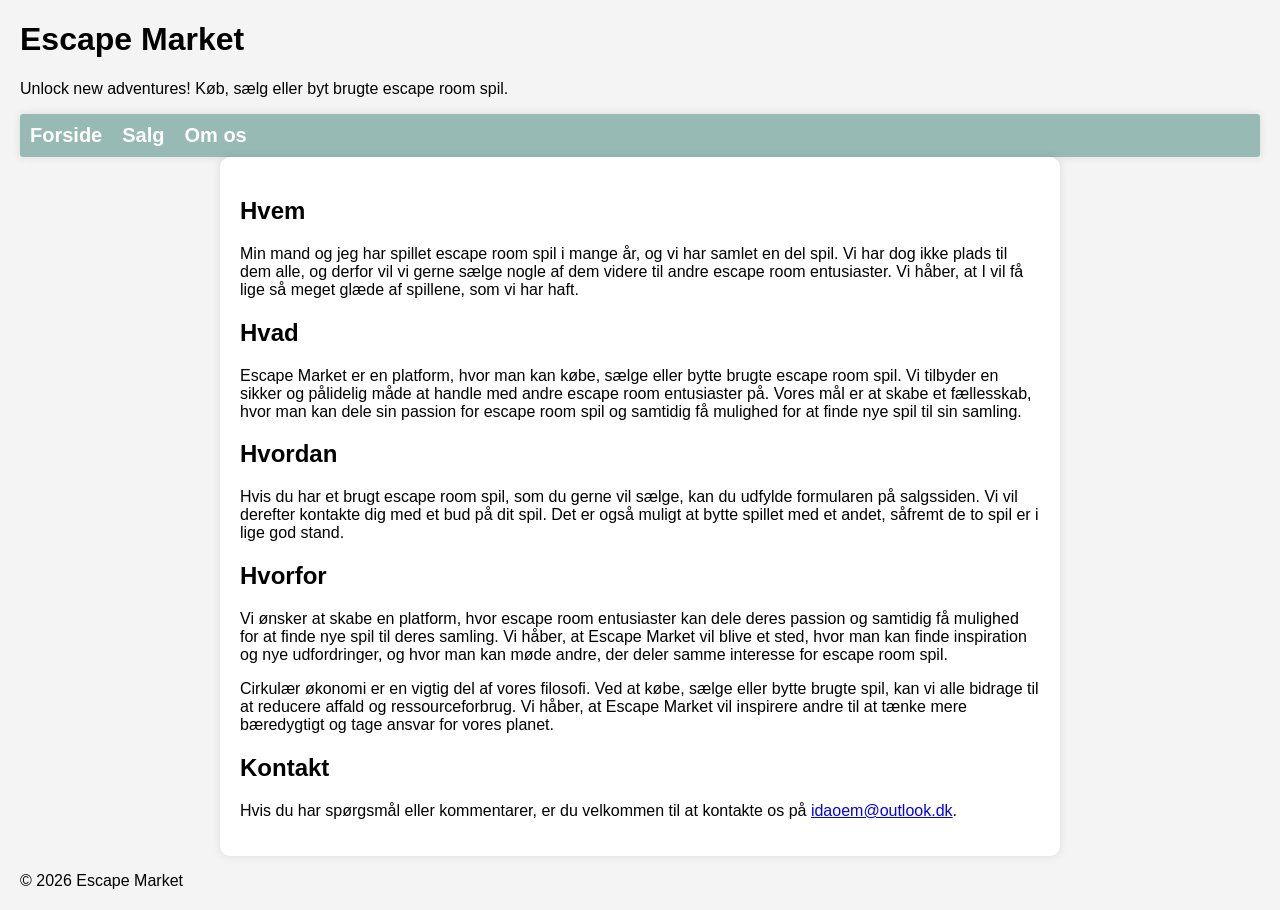
==== about.html @ 67d7bad5 "Tilføjelse af siden 'om os' samt mock text hertil" ====
<!DOCTYPE html>
<html>

<head>
    <link rel="stylesheet" href="style.css">
    <meta name="viewport" content="width=device-width, initial-scale=1.0">
    <title>Escape Market</title>
</head>

<body>

    <header>
        <h1>Escape Market</h1>
        <p>Unlock new adventures! Køb, sælg eller byt brugte escape room spil.</p>
        <nav class="navigation">
            <a href="index.html">Forside</a>
            <a href="salg.html">Salg</a>
            <a href="about.html">Om os</a>
        </nav>
    </header>

    <main>
        <h2>Hvem</h2>
        <p>Min mand og jeg har spillet escape room spil i mange år, og vi har samlet en del spil. Vi har dog ikke plads til dem alle, og derfor vil vi gerne sælge nogle af dem videre til andre escape room entusiaster. Vi håber, at I vil få lige så meget glæde af spillene, som vi har haft.
        </p>

        <h2>Hvad</h2>
        <p>
            Escape Market er en platform, hvor man kan købe, sælge eller bytte brugte escape room spil. Vi tilbyder en sikker og pålidelig måde at handle med andre escape room entusiaster på. Vores mål er at skabe et fællesskab, hvor man kan dele sin passion for escape room spil og samtidig få mulighed for at finde nye spil til sin samling.
        </p>

        <h2>Hvordan</h2>
        <p>
            Hvis du har et brugt escape room spil, som du gerne vil sælge, kan du udfylde formularen på salgssiden. Vi vil derefter kontakte dig med et bud på dit spil. Det er også muligt at bytte spillet med et andet, såfremt de to spil er i lige god stand.
        </p>

        <h2>Hvorfor</h2>
        <p>
            Vi ønsker at skabe en platform, hvor escape room entusiaster kan dele deres passion og samtidig få mulighed for at finde nye spil til deres samling. Vi håber, at Escape Market vil blive et sted, hvor man kan finde inspiration og nye udfordringer, og hvor man kan møde andre, der deler samme interesse for escape room spil.
        </p>

        <p>
            Cirkulær økonomi er en vigtig del af vores filosofi. Ved at købe, sælge eller bytte brugte spil, kan vi alle bidrage til at reducere affald og ressourceforbrug. Vi håber, at Escape Market vil inspirere andre til at tænke mere bæredygtigt og tage ansvar for vores planet.
        </p>

        <h2>Kontakt</h2>
        <p>
            Hvis du har spørgsmål eller kommentarer, er du velkommen til at kontakte os på <a href="mailto: idaoem@outlook.dk">idaoem@outlook.dk</a>.
        </p>

    </main>

    <footer>
        <p>© 2026 Escape Market</p>
    </footer>

</body>

</html>
---- style.css ----
body {
    font-family: Papyrus, sans-serif;
    margin: 20px;
    background-color: #f4f4f4;
}
 nav {
    display:flex;
    background-color: #025c4d62;
    padding: 10px;
    gap: 20px;
    border-radius: 3px;
    box-shadow: 0 0 10px rgba(0, 0, 0, 0.1);
 }

 .navigation a {
        text-decoration: none;
        color: #ffffff;
        font-weight: bold;
        font-size: 20px;
    }

main {
    max-width: 800px;
    margin: 0 auto;
    padding: 20px;
    background-color: #ffffff;
    border-radius: 10px;
    box-shadow: 0 0 10px rgba(0, 0, 0, 0.1);
}

.game {
    padding: 20px;
    background-color: #e7ebd9;
    border: 1px solid #585814;
    border-radius: 30px;
    box-shadow: 0 0 10px rgba(0, 0, 0, 0.1);
    flex: 1;
    min-width: 200px;
}

.game-list {
    display: flex;
    flex-wrap: wrap;
    gap: 20px;
}

/*@media (min-width: 600px) {
    nav {
        flex-direction: column;
        align-items: flex-start;
    }
    main {
        padding: 10px;
    }
    .game {
        padding: 10px;
        width: 100%;
    }
    .game-list {
        flex-direction: column;
        align-items: center;
    }
}*/
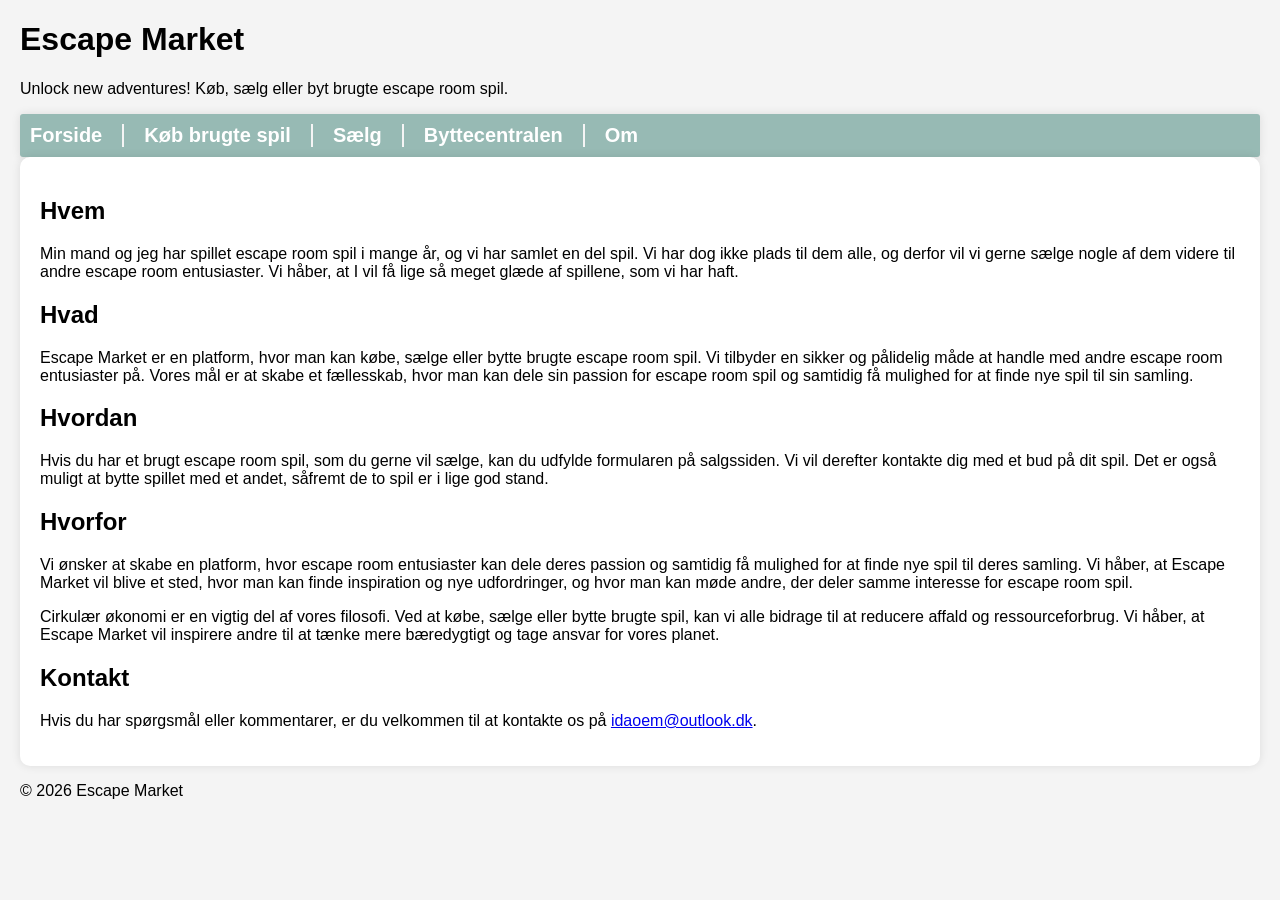
==== commit 4b1014c1: "Adding new html sites: buy, sell and trade. Game-list from index.html is migrated to buy.html" ====
--- a/about.html
+++ b/about.html
@@ -9,13 +9,15 @@
 
 <body>
 
-    <header>
+    <header> 
         <h1>Escape Market</h1>
         <p>Unlock new adventures! Køb, sælg eller byt brugte escape room spil.</p>
         <nav class="navigation">
             <a href="index.html">Forside</a>
-            <a href="salg.html">Salg</a>
-            <a href="about.html">Om os</a>
+            <a href="buy.html">Køb brugte spil</a>
+            <a href="sell.html">Sælg</a>
+            <a href="trade.html">Byttecentralen</a>
+            <a href="about.html">Om</a>
         </nav>
     </header>
 
@@ -47,7 +49,6 @@
         <p>
             Hvis du har spørgsmål eller kommentarer, er du velkommen til at kontakte os på <a href="mailto: idaoem@outlook.dk">idaoem@outlook.dk</a>.
         </p>
-
     </main>
 
     <footer>
--- a/style.css
+++ b/style.css
@@ -17,10 +17,16 @@
         color: #ffffff;
         font-weight: bold;
         font-size: 20px;
+        border-right: 2px solid whitesmoke;
+        padding-right: 20px;
     }
 
+.navigation a:last-child {
+    border-right: none;
+}
+
 main {
-    max-width: 800px;
+    max-width: 1200px;
     margin: 0 auto;
     padding: 20px;
     background-color: #ffffff;
@@ -28,12 +34,18 @@
     box-shadow: 0 0 10px rgba(0, 0, 0, 0.1);
 }
 
-.game {
+.indhold {
+    display: flex;
+    flex-wrap: wrap;
+    gap: 20px;
+}
+
+.site {
     padding: 20px;
-    background-color: #e7ebd9;
-    border: 1px solid #585814;
-    border-radius: 30px;
-    box-shadow: 0 0 10px rgba(0, 0, 0, 0.1);
+    background-color: whitesmoke;
+    border: 1px solid black;
+    border-radius: 5px;
+    box-shadow: 10px 10px 10px rgba(0, 0, 0, 0.1);
     flex: 1;
     min-width: 200px;
 }
@@ -42,6 +54,22 @@
     display: flex;
     flex-wrap: wrap;
     gap: 20px;
+}
+
+.game {
+    padding: 20px;
+    background-color: #d4cfb7;
+    border: 0px solid #e6e6b4;
+    border-radius: 30px;
+    box-shadow: 10px 10px 10px rgba(0, 0, 0, 0.1);
+    flex: 1;
+    min-width: 200px;
+}
+
+.price {
+    font-weight: bold;
+    font-size: 22px;
+    color: #c07e7e;
 }
 
 /*@media (min-width: 600px) {
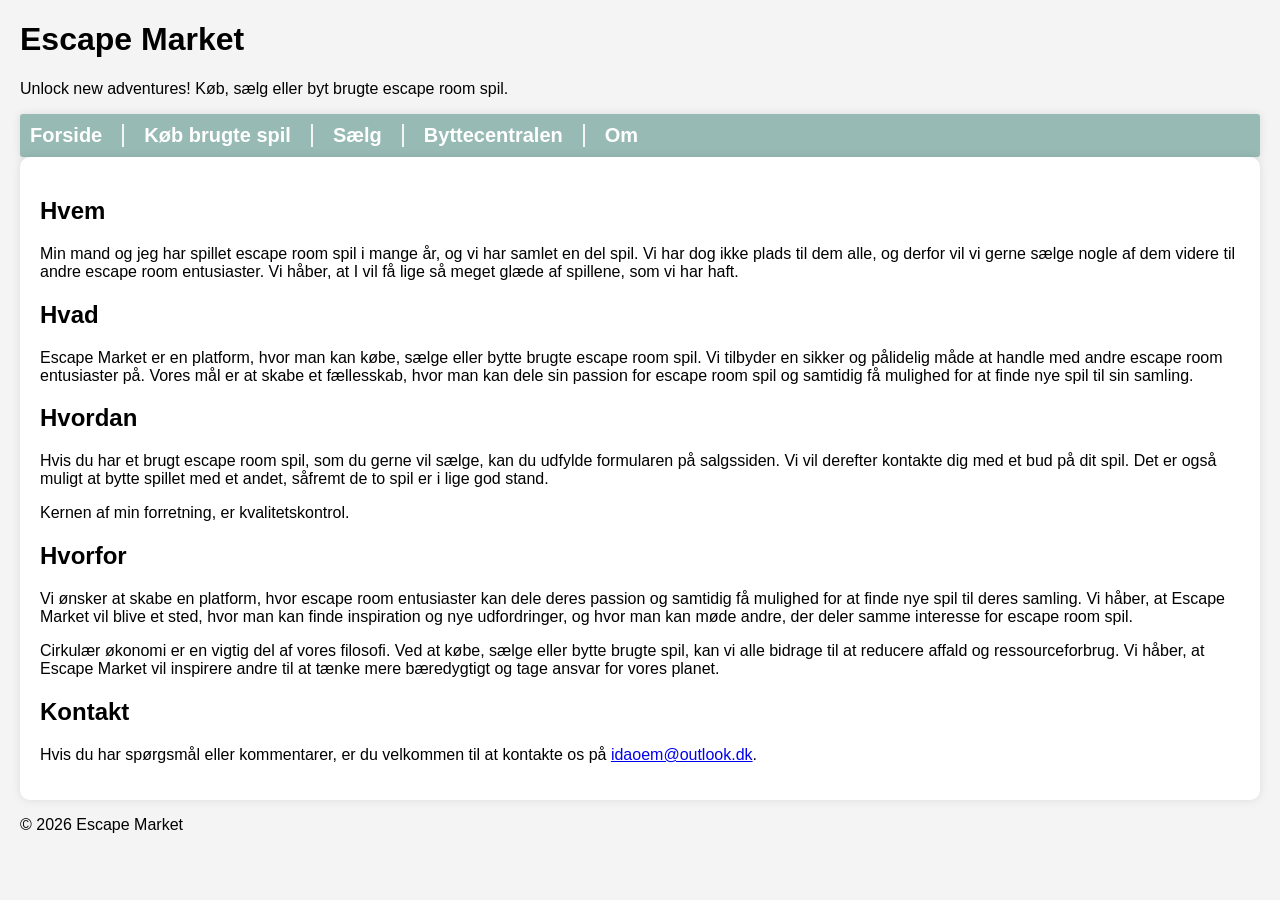
==== commit b40d7cde: "started creating a dropdown filter on site buy" ====
--- a/about.html
+++ b/about.html
@@ -36,6 +36,8 @@
             Hvis du har et brugt escape room spil, som du gerne vil sælge, kan du udfylde formularen på salgssiden. Vi vil derefter kontakte dig med et bud på dit spil. Det er også muligt at bytte spillet med et andet, såfremt de to spil er i lige god stand.
         </p>
 
+        <p>Kernen af min forretning, er kvalitetskontrol.</p>
+
         <h2>Hvorfor</h2>
         <p>
             Vi ønsker at skabe en platform, hvor escape room entusiaster kan dele deres passion og samtidig få mulighed for at finde nye spil til deres samling. Vi håber, at Escape Market vil blive et sted, hvor man kan finde inspiration og nye udfordringer, og hvor man kan møde andre, der deler samme interesse for escape room spil.
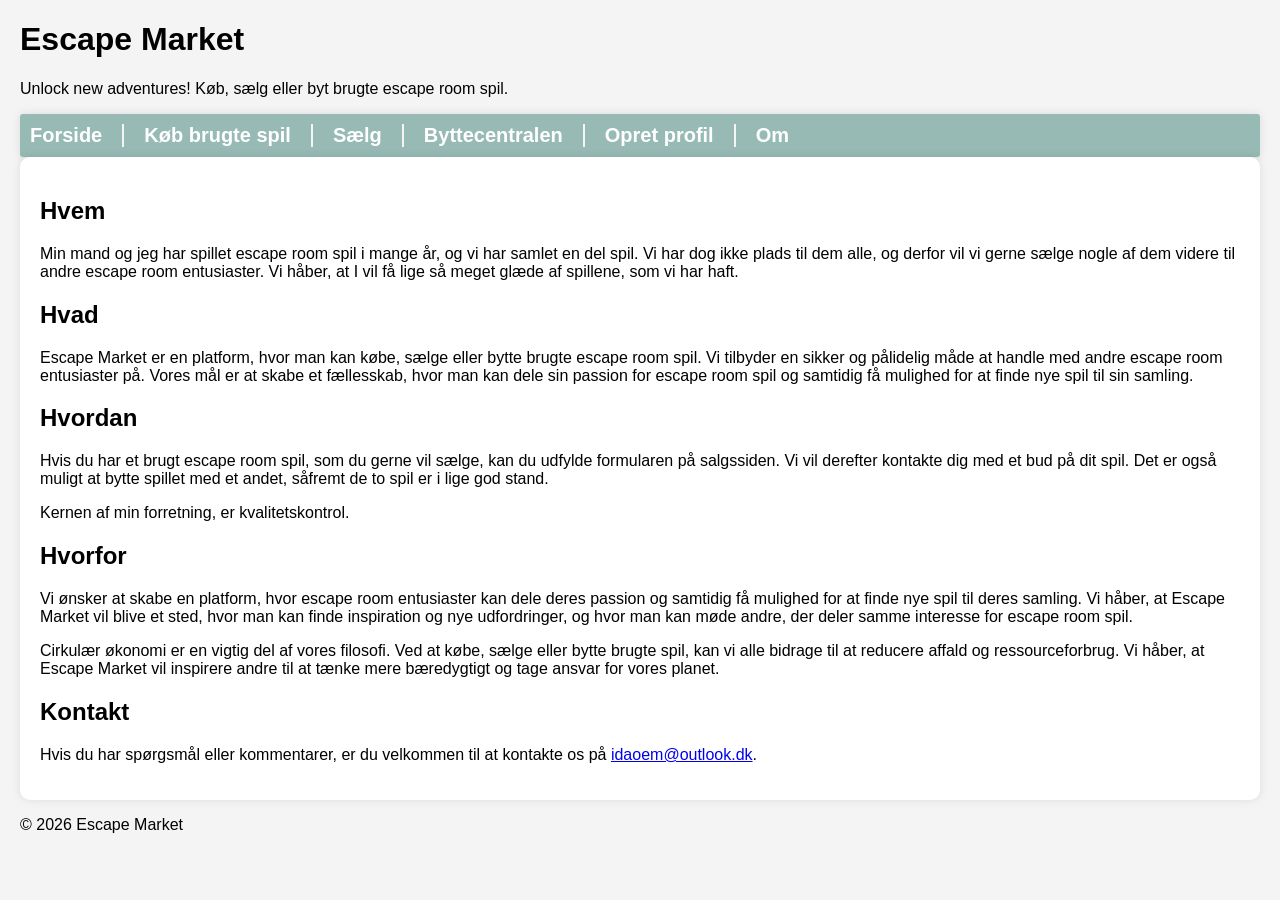
==== commit e897b91c: "href fix in navs across all pages" ====
--- a/about.html
+++ b/about.html
@@ -17,6 +17,7 @@
             <a href="buy.html">Køb brugte spil</a>
             <a href="sell.html">Sælg</a>
             <a href="trade.html">Byttecentralen</a>
+            <a href="account-form.html">Opret profil</a>
             <a href="about.html">Om</a>
         </nav>
     </header>
--- a/style.css
+++ b/style.css
@@ -5,6 +5,8 @@
 }
  nav {
     display:flex;
+    flex-wrap: wrap;
+    gap: 20px;
     background-color: #025c4d62;
     padding: 10px;
     gap: 20px;
@@ -48,6 +50,8 @@
     box-shadow: 10px 10px 10px rgba(0, 0, 0, 0.1);
     flex: 1;
     min-width: 200px;
+    text-decoration: none;
+    color: inherit;
 }
 
 .game-list {
@@ -64,6 +68,13 @@
     box-shadow: 10px 10px 10px rgba(0, 0, 0, 0.1);
     flex: 1;
     min-width: 200px;
+    text-decoration: none;
+    color: inherit;
+}
+
+.game img {
+    width: 100%;
+    height: auto;
 }
 
 .price {
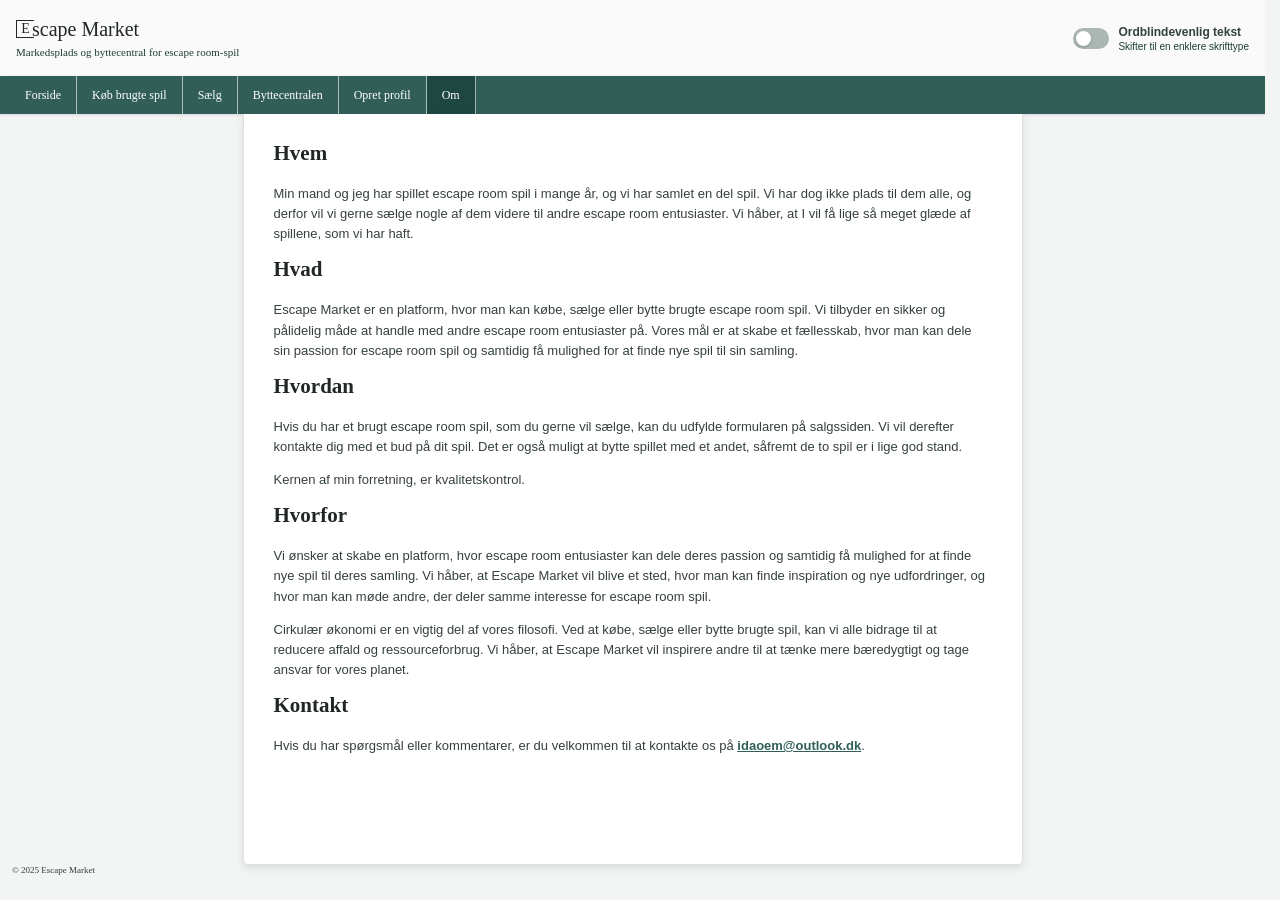
==== commit c5c080d2: "Streamline page styles" ====
--- a/about.html
+++ b/about.html
@@ -8,19 +8,18 @@
 </head>
 
 <body>
+    <div class="site-shell">
+    <input aria-describedby="reading-mode-description" class="reading-mode-input" id="reading-mode" type="checkbox">
+    <div class="site-content">
 
-    <header> 
-        <h1>Escape Market</h1>
-        <p>Unlock new adventures! Køb, sælg eller byt brugte escape room spil.</p>
-        <nav class="navigation">
-            <a href="index.html">Forside</a>
-            <a href="buy.html">Køb brugte spil</a>
-            <a href="sell.html">Sælg</a>
-            <a href="trade.html">Byttecentralen</a>
-            <a href="account-form.html">Opret profil</a>
-            <a href="about.html">Om</a>
-        </nav>
+    <header class="site-header">
+        <div><a aria-label="Escape Market forside" class="brand" href="index.html"><span aria-hidden="true" class="brand-mark"> E </span><span> scape Market </span></a><p>Markedsplads og byttecentral for escape room-spil</p></div>
+        <label class="reading-toggle" for="reading-mode"><span aria-hidden="true" class="toggle-track"><span></span></span><span>Ordblindevenlig tekst<small>Skifter til en enklere skrifttype</small></span></label>
     </header>
+    <nav aria-label="Primær navigation" class="main-nav">
+        <div class="nav-links-desktop"><a href="index.html">Forside</a><a href="buy.html">Køb brugte spil</a><a href="sell.html">Sælg</a><a href="trade.html">Byttecentralen</a><a href="account-form.html">Opret profil</a><a class="active" href="about.html">Om</a></div>
+        <details class="nav-menu"><summary><span>Menu</span><span aria-hidden="true" class="nav-menu-icon"></span></summary><div class="nav-links-dropdown"><a href="index.html">Forside</a><a href="buy.html">Køb brugte spil</a><a href="sell.html">Sælg</a><a href="trade.html">Byttecentralen</a><a href="account-form.html">Opret profil</a><a class="active" href="about.html">Om</a></div></details>
+    </nav>
 
     <main>
         <h2>Hvem</h2>
@@ -54,9 +53,9 @@
         </p>
     </main>
 
-    <footer>
-        <p>© 2026 Escape Market</p>
-    </footer>
+    <footer class="site-footer">© 2025 Escape Market</footer>
+    </div>
+    </div>
 
 </body>
 
--- a/style.css
+++ b/style.css
@@ -1,102 +1,550 @@
+:root {
+    --green-700: #315f57;
+    --green-600: #1e4741;
+    --green-100: #e8f1ef;
+    --ink: #202725;
+    --muted: #1b3d33;
+    --line: #c9d2cf;
+    --surface: #ffffff;
+    --canvas: #f3f5f4;
+    --focus: #f2b84b;
+    --shadow: 0 3px 10px rgba(34, 48, 44, 0.14);
+}
+
+* {
+    box-sizing: border-box;
+}
+
+html {
+    scroll-behavior: smooth;
+    scrollbar-gutter: stable;
+}
+
 body {
-    font-family: Papyrus, sans-serif;
-    margin: 20px;
-    background-color: #f4f4f4;
-}
- nav {
-    display:flex;
-    flex-wrap: wrap;
-    gap: 20px;
-    background-color: #025c4d62;
-    padding: 10px;
-    gap: 20px;
+    min-width: 320px;
+    min-height: 100vh;
+    margin: 0;
+    color: var(--ink);
+    background: var(--canvas);
+    font-family: Arial, Helvetica, sans-serif;
+    font-synthesis: none;
+}
+
+.site-content {
+    display: flex;
+    min-height: 100vh;
+    flex-direction: column;
+}
+
+button,
+input,
+select,
+textarea {
+    font: inherit;
+}
+
+a {
+    color: var(--green-700);
+}
+
+input:focus-visible,
+select:focus-visible,
+textarea:focus-visible,
+button:focus-visible {
+    outline: 3px solid var(--focus);
+    outline-offset: 2px;
+}
+
+main {
+    flex: 1;
+    width: min(780px, calc(100% - 32px));
+    min-height: calc(100vh - 180px);
+    margin: 0 auto;
+    padding: 27px 30px 46px;
+    background: var(--surface);
+    border: 1px solid #dce2e0;
+    border-top: 0;
+    border-radius: 0 0 5px 5px;
+    box-shadow: 0 3px 9px rgba(34, 48, 44, 0.12);
+}
+
+h2,
+h3 {
+    color: var(--ink);
+    font-family: Georgia, serif;
+}
+
+h2 {
+    margin: 0 0 18px;
+    font-size: 21px;
+}
+
+h3 {
+    margin: 0 0 8px;
+    font-size: 16px;
+}
+
+p {
+    line-height: 1.55;
+}
+
+main > p {
+    color: #35413e;
+    font-size: 13px;
+}
+
+main > p a {
+    font-weight: 700;
+}
+
+.indhold,
+.game-list {
+    display: grid;
+    grid-template-columns: repeat(2, minmax(0, 1fr));
+    gap: 17px 19px;
+}
+
+.site,
+.game {
+    display: block;
+    min-width: 0;
+    padding: 18px;
+    color: inherit;
+    background: #fff;
+    border: 1px solid var(--line);
     border-radius: 3px;
-    box-shadow: 0 0 10px rgba(0, 0, 0, 0.1);
- }
-
- .navigation a {
-        text-decoration: none;
-        color: #ffffff;
-        font-weight: bold;
-        font-size: 20px;
-        border-right: 2px solid whitesmoke;
-        padding-right: 20px;
-    }
-
-.navigation a:last-child {
-    border-right: none;
-}
-
-main {
-    max-width: 1200px;
-    margin: 0 auto;
-    padding: 20px;
-    background-color: #ffffff;
-    border-radius: 10px;
-    box-shadow: 0 0 10px rgba(0, 0, 0, 0.1);
-}
-
-.indhold {
-    display: flex;
-    flex-wrap: wrap;
-    gap: 20px;
-}
-
-.site {
-    padding: 20px;
-    background-color: whitesmoke;
-    border: 1px solid black;
-    border-radius: 5px;
-    box-shadow: 10px 10px 10px rgba(0, 0, 0, 0.1);
-    flex: 1;
-    min-width: 200px;
+    box-shadow: var(--shadow);
     text-decoration: none;
-    color: inherit;
-}
-
-.game-list {
-    display: flex;
-    flex-wrap: wrap;
-    gap: 20px;
-}
-
-.game {
-    padding: 20px;
-    background-color: #d4cfb7;
-    border: 0px solid #e6e6b4;
-    border-radius: 30px;
-    box-shadow: 10px 10px 10px rgba(0, 0, 0, 0.1);
-    flex: 1;
-    min-width: 200px;
+}
+
+.site:hover,
+.game:hover {
+    background: var(--green-100);
+    border-color: var(--green-700);
+}
+
+.site p,
+.game p {
+    margin: 0 0 8px;
+    color: var(--muted);
+    font-size: 11px;
+}
+
+.game img {
+    display: block;
+    width: 100%;
+    max-height: 260px;
+    margin: -1px 0 16px;
+    object-fit: cover;
+    border-radius: 2px;
+}
+
+.game h3 {
+    margin-bottom: 12px;
+}
+
+.price {
+    margin-top: 13px !important;
+    color: var(--green-700) !important;
+    font-size: 16px !important;
+    font-weight: 700;
+}
+
+.filters {
+    display: grid;
+    grid-template-columns: repeat(2, minmax(0, 1fr));
+    gap: 17px 19px;
+    padding-bottom: 24px;
+    margin-bottom: 24px;
+    border-bottom: 1px solid #e0e5e3;
+}
+
+.filter label,
+form label {
+    display: block;
+    margin-bottom: 6px;
+    color: #303633;
+    font-size: 12px;
+    font-weight: 700;
+}
+
+.filter input,
+.filter select,
+form input:not([type="checkbox"]):not([type="file"]),
+form select,
+form textarea {
+    width: 100%;
+    color: var(--ink);
+    background: #fff;
+    border: 1px solid #aebbb7;
+    border-radius: 3px;
+    box-shadow: var(--shadow);
+}
+
+.filter input,
+.filter select,
+form input:not([type="checkbox"]):not([type="file"]),
+form select {
+    height: 42px;
+    padding: 0 11px;
+}
+
+form textarea {
+    min-height: 108px;
+    padding: 10px 11px;
+    resize: vertical;
+}
+
+form {
+    color: #35413e;
+    font-size: 12px;
+}
+
+fieldset {
+    padding: 24px;
+    margin: 0 0 24px;
+    border: 1px solid var(--line);
+    border-radius: 3px;
+}
+
+legend {
+    padding: 0 8px;
+    color: var(--ink);
+    font-family: Georgia, serif;
+    font-size: 16px;
+    font-weight: 700;
+}
+
+form br + input,
+form br + select,
+form br + textarea {
+    margin-bottom: 4px;
+}
+
+input[type="file"] {
+    max-width: 100%;
+    color: var(--muted);
+    font-size: 11px;
+}
+
+input[type="checkbox"] {
+    width: 18px;
+    height: 18px;
+    accent-color: var(--green-700);
+    vertical-align: middle;
+}
+
+form input[type="submit"] {
+    min-width: 162px;
+    min-height: 44px;
+    padding: 0 16px;
+    color: #fff;
+    background: var(--green-700);
+    border: 0;
+    border-radius: 3px;
+    font-size: 12px;
+    font-weight: 700;
+    cursor: pointer;
+}
+
+form input[type="submit"]:hover {
+    background: var(--green-600);
+}
+
+@media (max-width: 520px) {
+    main {
+        width: calc(100% - 20px);
+        padding: 22px 18px 36px;
+    }
+
+    .indhold,
+    .game-list,
+    .filters {
+        grid-template-columns: 1fr;
+    }
+
+    fieldset {
+        padding: 18px;
+    }
+
+}
+
+@media (prefers-reduced-motion: reduce) {
+    html {
+        scroll-behavior: auto;
+    }
+}
+
+/* Shared shell matching account-form.css */
+.site-header {
+    display: flex;
+    min-height: 76px;
+    align-items: center;
+    justify-content: space-between;
+    gap: 24px;
+    padding: 12px 16px;
+    background: #fafafa;
+}
+
+.site-header p {
+    max-width: none;
+    margin: 7px 0 0;
+    color: var(--muted);
+    font-family: Georgia, serif;
+    font-size: 11px;
+    line-height: normal;
+}
+
+.brand {
+    display: inline-flex;
+    align-items: center;
+    flex: 0 0 auto;
+    color: var(--ink);
+    font-family: Georgia, serif;
+    font-size: 20px;
+    line-height: 1;
+    white-space: nowrap;
     text-decoration: none;
-    color: inherit;
-}
-
-.game img {
+}
+
+.brand-mark {
+    display: inline-grid;
+    width: 18px;
+    height: 18px;
+    place-items: center;
+    margin-right: -2px;
+    border: 1px solid currentColor;
+    border-right: 0;
+    font-size: 14px;
+}
+
+.reading-toggle {
+    display: flex;
+    align-items: center;
+    gap: 9px;
+    color: #35413e;
+    font-size: 12px;
+    font-weight: 700;
+    cursor: pointer;
+}
+
+.reading-toggle small {
+    display: block;
+    margin-top: 2px;
+    color: var(--muted);
+    font-size: 10px;
+    font-weight: 400;
+}
+
+.toggle-track {
+    display: flex;
+    width: 36px;
+    height: 21px;
+    align-items: center;
+    flex: 0 0 auto;
+    padding: 3px;
+    background: #abb7b3;
+    border-radius: 20px;
+}
+
+.toggle-track > span {
+    width: 15px;
+    height: 15px;
+    background: #fff;
+    border-radius: 50%;
+    box-shadow: 0 1px 3px rgba(31, 48, 43, 0.25);
+}
+
+.reading-mode-input {
+    position: absolute;
+    width: 1px;
+    height: 1px;
+    overflow: hidden;
+    clip: rect(0, 0, 0, 0);
+}
+
+.reading-mode-input:checked ~ header,
+.reading-mode-input:checked ~ nav,
+.reading-mode-input:checked ~ main,
+.reading-mode-input:checked ~ footer {
+    font-family: Verdana, Arial, sans-serif;
+    letter-spacing: 0.035em;
+    word-spacing: 0.09em;
+    line-height: 1.65;
+}
+
+.reading-mode-input:checked ~ header .brand,
+.reading-mode-input:checked ~ header p,
+.reading-mode-input:checked ~ nav a,
+.reading-mode-input:checked ~ main h1,
+.reading-mode-input:checked ~ main h2,
+.reading-mode-input:checked ~ main h3 {
+    font-family: Verdana, Arial, sans-serif;
+}
+
+.reading-mode-input:checked ~ header .toggle-track {
+    background: var(--green-700);
+}
+
+.reading-mode-input:checked ~ header .toggle-track > span {
+    transform: translateX(15px);
+}
+
+.reading-mode-input:checked ~ .site-content,
+.reading-mode-input:checked ~ .site-content button,
+.reading-mode-input:checked ~ .site-content input,
+.reading-mode-input:checked ~ .site-content select,
+.reading-mode-input:checked ~ .site-content textarea {
+    font-family: Verdana, Arial, sans-serif;
+    letter-spacing: 0.035em;
+    word-spacing: 0.09em;
+    line-height: 1.65;
+}
+
+.reading-mode-input:checked ~ .site-content .brand,
+.reading-mode-input:checked ~ .site-content h1,
+.reading-mode-input:checked ~ .site-content h2,
+.reading-mode-input:checked ~ .site-content h3,
+.reading-mode-input:checked ~ .site-content .main-nav a,
+.reading-mode-input:checked ~ .site-content .site-header p {
+    font-family: Verdana, Arial, sans-serif;
+}
+
+.reading-mode-input:checked ~ .site-content .toggle-track {
+    background: var(--green-700);
+}
+
+.reading-mode-input:checked ~ .site-content .toggle-track > span {
+    transform: translateX(15px);
+}
+
+.main-nav {
+    display: flex;
+    min-height: 38px;
+    align-items: stretch;
+    padding-left: 10px;
+    overflow-x: auto;
+    background: var(--green-700);
+    box-shadow: 0 1px 3px rgba(25, 52, 47, 0.14);
+}
+
+.main-nav a {
+    display: flex;
+    align-items: center;
+    flex: 0 0 auto;
+    padding: 0 15px;
+    color: #fff;
+    border-right: 1px solid rgba(255, 255, 255, 0.6);
+    font-family: Georgia, serif;
+    font-size: 12px;
+    text-decoration: none;
+}
+
+.main-nav a:hover,
+.main-nav a.active {
+    background: var(--green-600);
+}
+
+.nav-links-desktop {
+    display: flex;
+    align-items: stretch;
+}
+
+.nav-menu {
+    display: none;
     width: 100%;
-    height: auto;
-}
-
-.price {
-    font-weight: bold;
-    font-size: 22px;
-    color: #c07e7e;
-}
-
-/*@media (min-width: 600px) {
-    nav {
+}
+
+.nav-menu summary {
+    display: flex;
+    min-height: 44px;
+    align-items: center;
+    justify-content: space-between;
+    padding: 0 16px;
+    color: #fff;
+    font-family: Georgia, serif;
+    font-size: 14px;
+    font-weight: 700;
+    list-style: none;
+    cursor: pointer;
+}
+
+.nav-menu summary::-webkit-details-marker {
+    display: none;
+}
+
+.nav-menu summary:hover {
+    background: var(--green-600);
+}
+
+.nav-menu summary:focus-visible {
+    outline: 3px solid var(--focus);
+    outline-offset: -3px;
+}
+
+.nav-menu-icon {
+    width: 9px;
+    height: 9px;
+    border-right: 2px solid #fff;
+    border-bottom: 2px solid #fff;
+    transform: rotate(45deg);
+    transition: transform 150ms ease;
+}
+
+.nav-menu[open] .nav-menu-icon {
+    transform: rotate(-135deg);
+}
+
+.nav-links-dropdown {
+    display: flex;
+    flex-direction: column;
+    background: var(--green-600);
+}
+
+.nav-links-dropdown a {
+    min-height: 46px;
+    padding: 0 16px;
+    border-top: 1px solid rgba(255, 255, 255, 0.25);
+    border-right: 0;
+    font-size: 14px;
+}
+
+.nav-links-dropdown a:hover,
+.nav-links-dropdown a.active {
+    background: var(--green-700);
+}
+
+.nav-links-dropdown a.active {
+    box-shadow: inset 4px 0 0 var(--focus);
+}
+
+.site-footer {
+    width: auto;
+    margin: 0;
+    padding: 0 12px 25px;
+    color: #333a37;
+    font-family: Georgia, serif;
+    font-size: 9px;
+}
+
+@media (max-width: 700px) {
+    .site-header {
+        align-items: flex-start;
         flex-direction: column;
-        align-items: flex-start;
-    }
-    main {
-        padding: 10px;
-    }
-    .game {
-        padding: 10px;
-        width: 100%;
-    }
-    .game-list {
-        flex-direction: column;
-        align-items: center;
-    }
-}*/+        gap: 12px;
+    }
+
+    .main-nav {
+        padding-left: 0;
+        overflow: visible;
+    }
+
+    .nav-links-desktop {
+        display: none;
+    }
+
+    .nav-menu {
+        display: block;
+    }
+
+}
